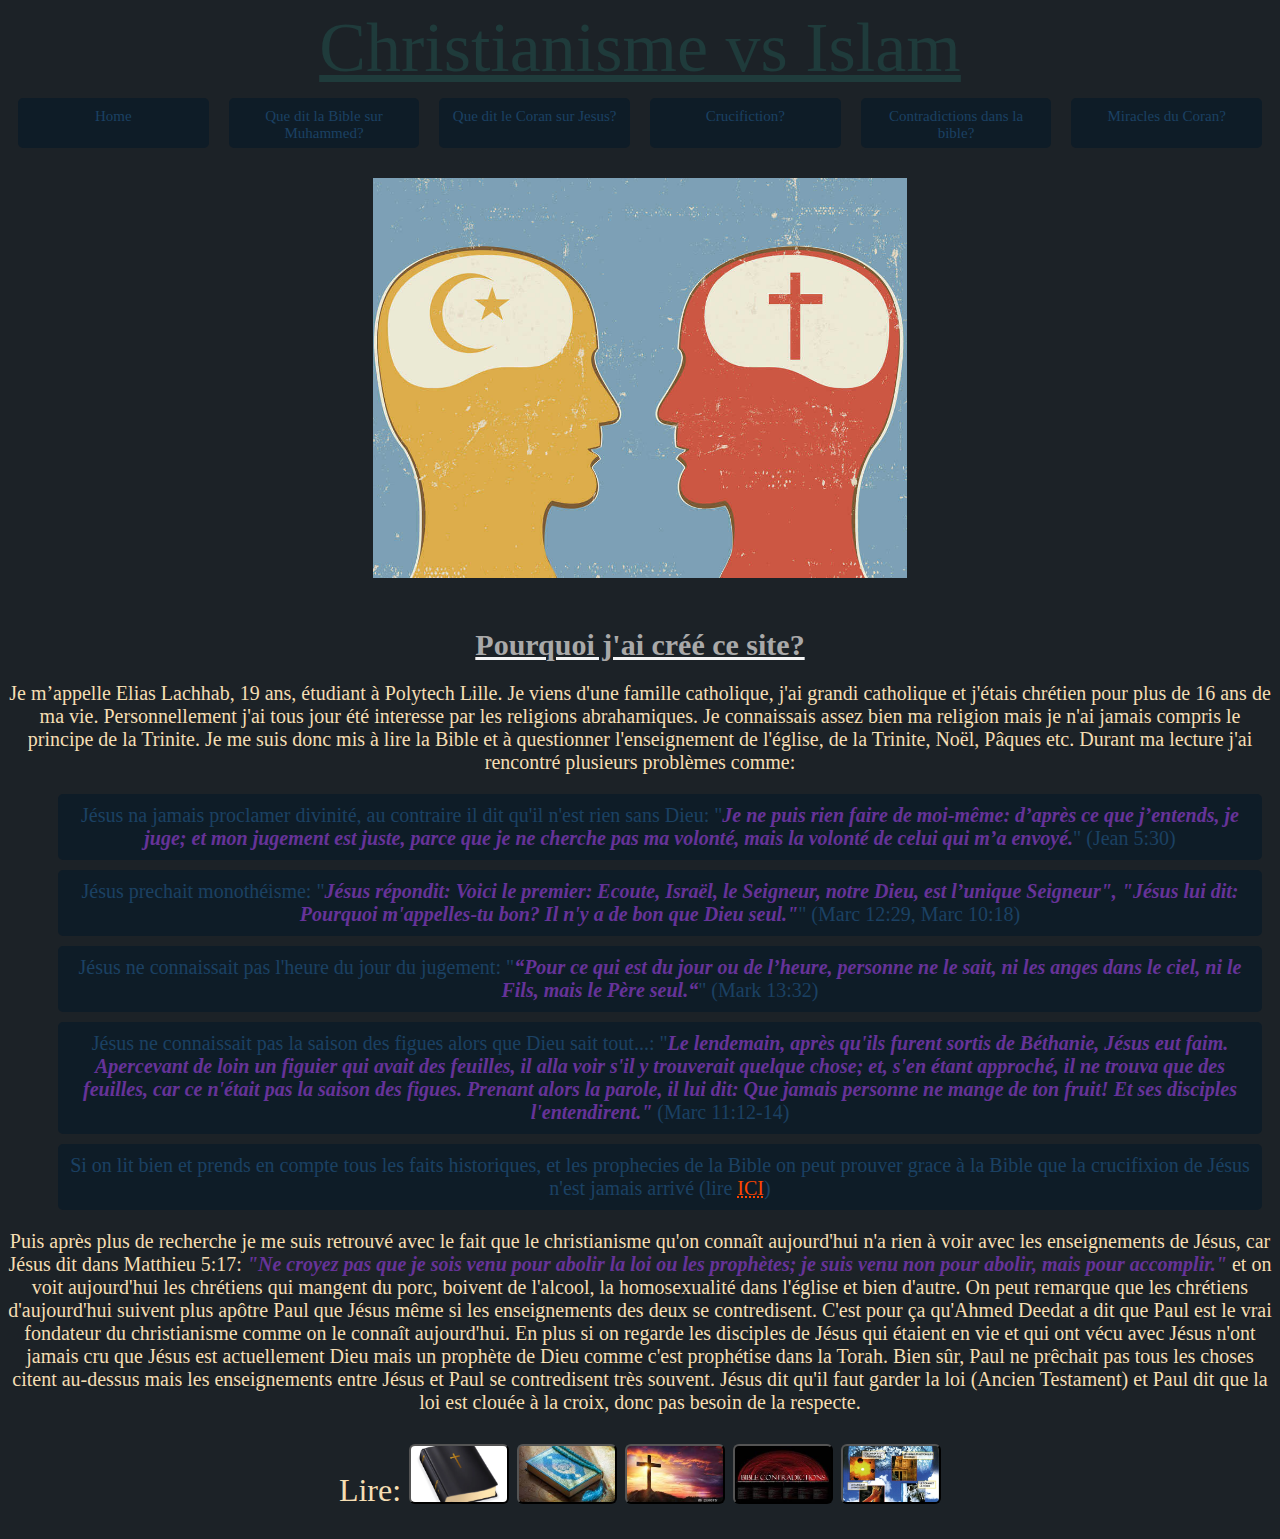
==== index.html @ a9f88259 "Rename home.html to index.html" ====
<!DOCTYPE html> 

<html xmlns="http://www.w3.org/1999/xhtml" xml:lang="fr" lang="fr">

	<head>
		<meta charset="UTF-8"/> 
		<title>Home</title>
		<meta name="author" content="Lachhab ELias"/>
		<meta name="keywords" content="jesus mohammed mohamed dans la bible John 14:16 Song of Solomon 5:16 Islam vs Christianisme Paul "/>
		<link rel="stylesheet" href="./style/home.css">
		<script src="./script/script.js"></script>
	</head>
	
	<body id="home">
	</body>

</html>
---- style/home.css ----
/*balises*/
form{ display:inline-block}
body{
    background-color:#1c2227;
    font-size: 15px
}
header{
    font-size: 70px;
    text-align: center;
    text-decoration: underline;
    color: rgb(31, 59, 59);
}
figure{
    display: flex;
    justify-content: center;
	align-items: center;  
}
img{
    height:400px;
}
nav{
    display: flex;
    justify-content: center;
	align-items: center;  
}

li{
    background-color: #0e1c27;
    border: solid 5px #0e1c27;
    border-radius: 5px ;
    color:#1b4163;
    text-align: center ;
    text-decoration: none;
    margin:10px;
    padding: 5px;
    list-style-type: none;
}

a{
    color:#1b4163;
    text-align: center ;
    text-decoration: none;}

footer{
    margin: 30px;
    font-size: xx-large;
}
button{
    border-radius: 6px;
    height: 60px;
    width: 100px;
}
button:hover{
    scale:1.25;
}
em:hover{
    scale: 1.25;
    transition-duration: 3s;
    color: red;
    text-decoration: underline double;
    
}
a:hover{
    font-weight: bolder;
    color: rgb(6, 149, 22);
    text-decoration: underline dotted rgb(31, 59, 59);
}
img:hover{
    scale: 1.10;
    transition-duration: 3s;
}



/*id*/
#crucifixion{
    color: orangered;
    text-decoration: underline dotted
}
#crucifiction{
    background-image:url('../images/cross.jpg');
    background-size: cover;
    background-position: center;
}
#bible{
    background-image:url('../images/bible.webp');
    background-size: cover;
    background-position: center;
}
#quran{
    background-image:url('../images/coran.jpg');
    background-size: cover;
    background-position: center;
}
#contradictions{
    background-image:url('../images/contrad.jpg');
    background-size: cover;
    background-position: center;
}
#miracles{
    background-image:url('../images/miracle.jpg');
    background-size: cover;
    background-position: center;
}

/*classi am*/

.titre{
    font-size: 30px;
    text-align: center;
    color:darkgray;
    margin-top: 50px;
    text-decoration: underline whitesmoke;
}
.intro{
    font-family: 'Comic Sans MS';
    text-align: center;
}
.text{
    text-align: center;
    color: wheat;
    border: thin 7px blue;
    font-size: 20px
}
.citation{
    color: rebeccapurple;
    font-style:italic;
    font-weight: bold
}
.nav{
    width:180px;
    height:30px;
    display: inline-block;
}
.nav:hover{
    scale: 1.25;
}
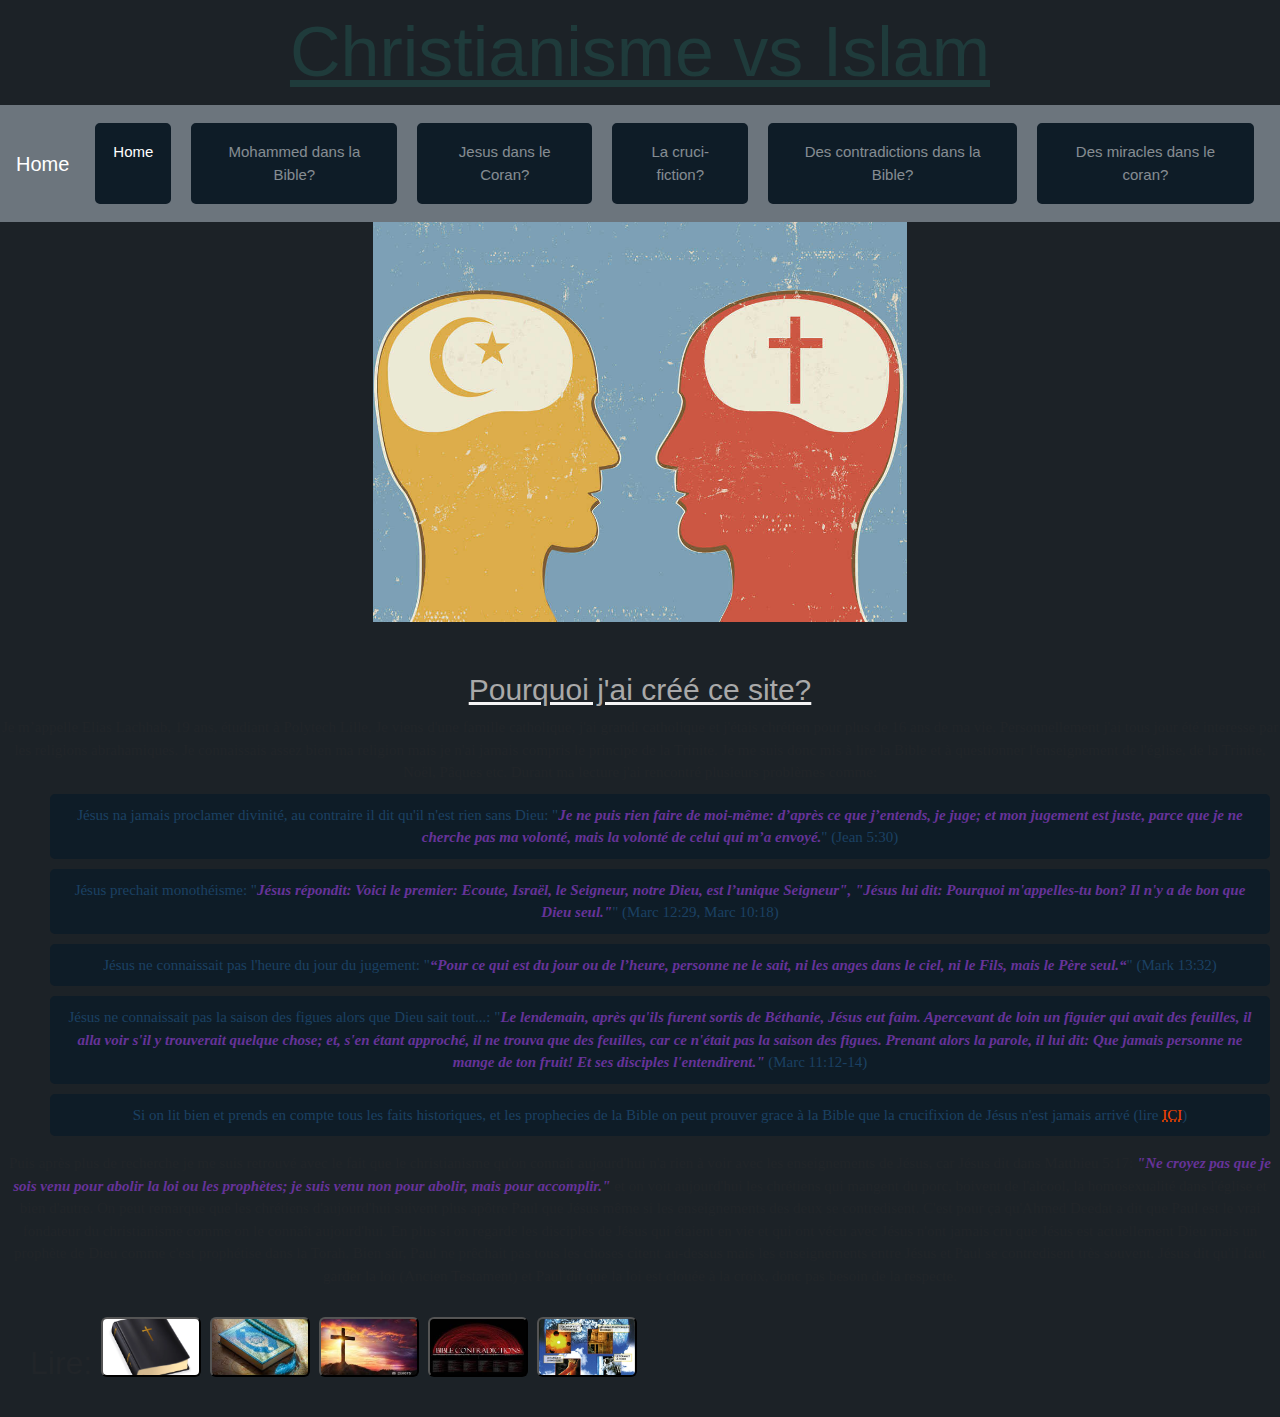
==== commit c5aa21ba: "Add files via upload" ====
--- a/index.html
+++ b/index.html
@@ -4,14 +4,17 @@
 
 	<head>
 		<meta charset="UTF-8"/> 
+    	<link rel="stylesheet" href="https://cdn.jsdelivr.net/npm/bootstrap@4.0.0/dist/css/bootstrap.min.css" integrity="sha384-Gn5384xqQ1aoWXA+058RXPxPg6fy4IWvTNh0E263XmFcJlSAwiGgFAW/dAiS6JXm" crossorigin="anonymous">
 		<title>Home</title>
 		<meta name="author" content="Lachhab ELias"/>
 		<meta name="keywords" content="jesus mohammed mohamed dans la bible John 14:16 Song of Solomon 5:16 Islam vs Christianisme Paul "/>
+    	<meta name="viewport">
 		<link rel="stylesheet" href="./style/home.css">
 		<script src="./script/script.js"></script>
-	</head>
+		</head>
 	
 	<body id="home">
+		
 	</body>
 
 </html>
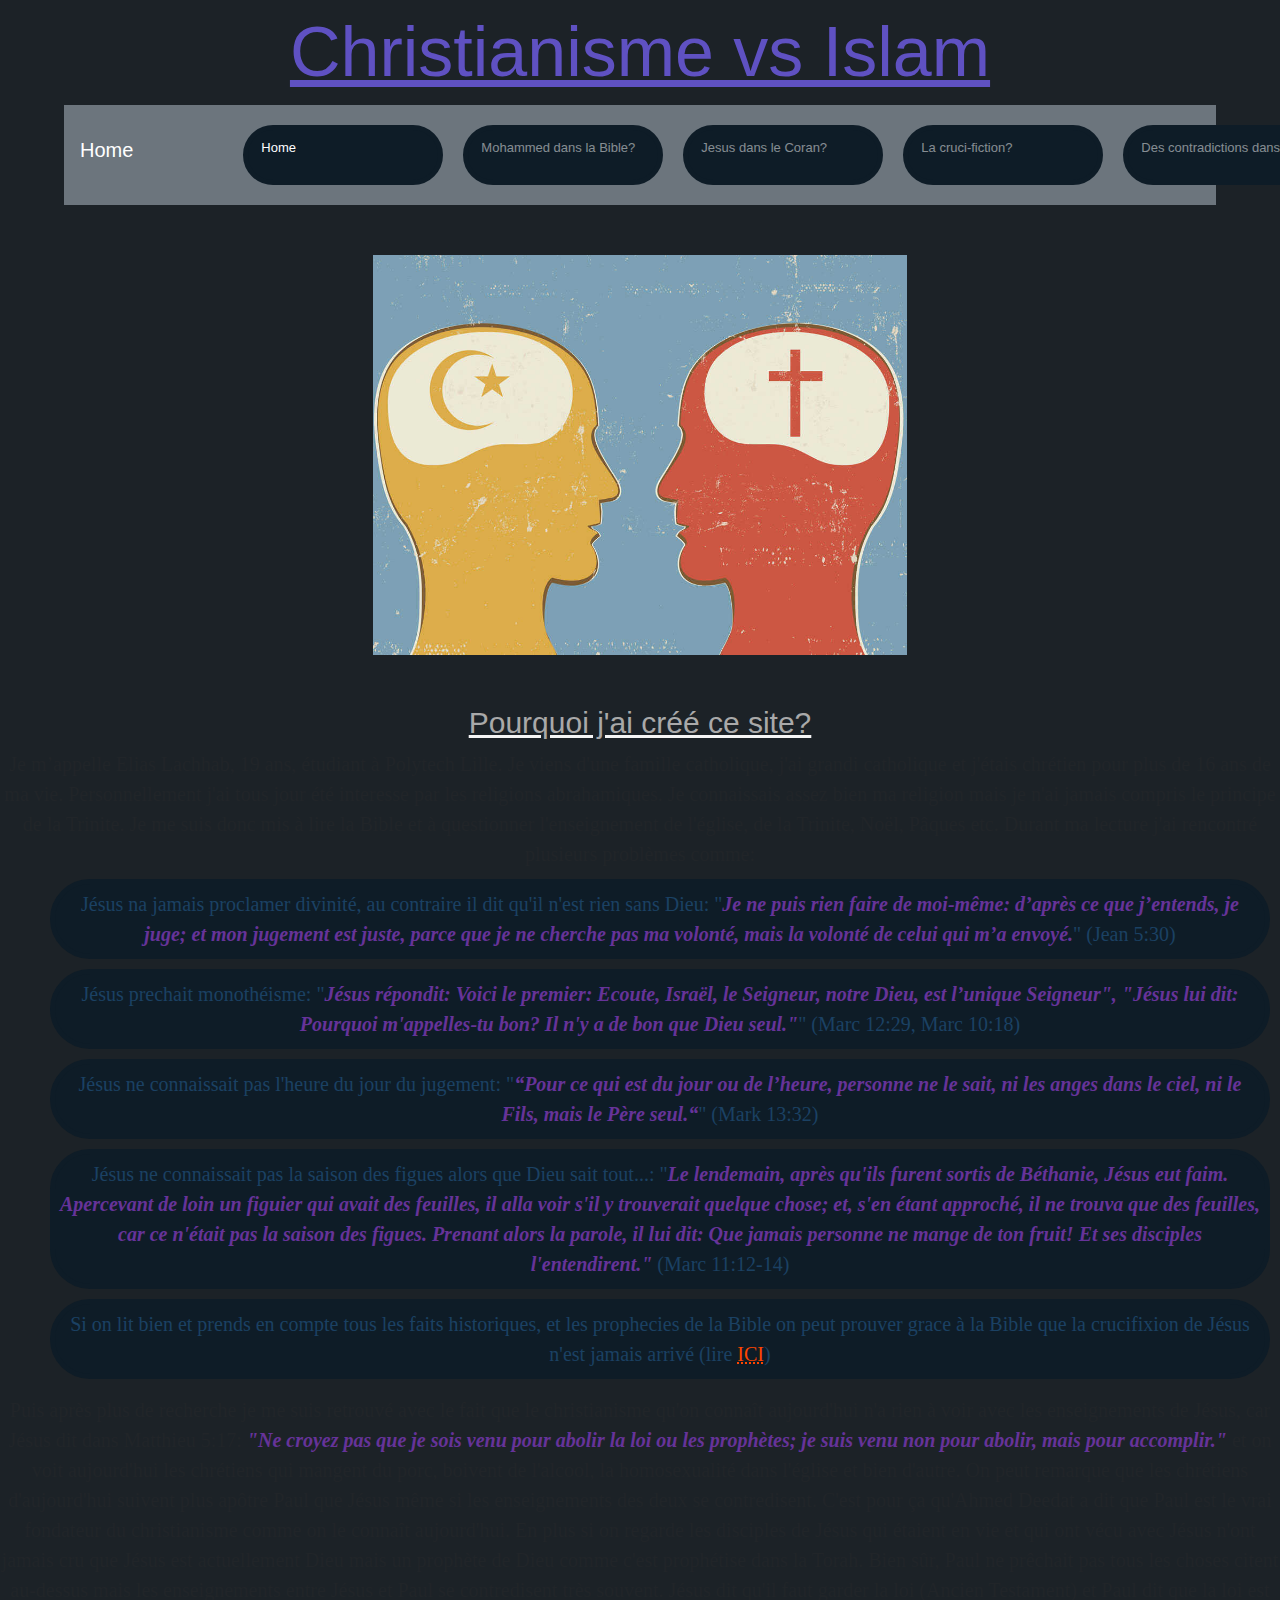
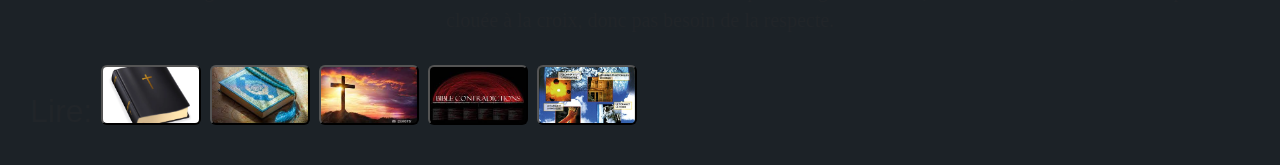
==== commit 36d9ca65: "Add files via upload" ====
--- a/index.html
+++ b/index.html
@@ -14,7 +14,8 @@
 		</head>
 	
 	<body id="home">
-		
+		<script src="https://code.jquery.com/jquery-1.12.4.min.js" integrity="sha384-nvAa0+6Qg9clwYCGGPpDQLVpLNn0fRaROjHqs13t4Ggj3Ez50XnGQqc/r8MhnRDZ" crossorigin="anonymous"></script>
+		<script src="https://cdn.jsdelivr.net/npm/bootstrap@3.4.1/dist/js/bootstrap.min.js" integrity="sha384-aJ21OjlMXNL5UyIl/XNwTMqvzeRMZH2w8c5cRVpzpU8Y5bApTppSuUkhZXN0VxHd" crossorigin="anonymous"></script>
 	</body>
 
 </html>
--- a/style/home.css
+++ b/style/home.css
@@ -1,14 +1,16 @@
 /*balises*/
-form{ display:inline-block}
+form{ display:inline-block;
+}
 body{
     background-color:#1c2227;
-    font-size: 15px
+    font-size: 20px;
+    
 }
 header{
     font-size: 70px;
     text-align: center;
     text-decoration: underline;
-    color: rgb(31, 59, 59);
+    color: rgb(95, 81, 194);
 }
 figure{
     display: flex;
@@ -18,16 +20,11 @@
 img{
     height:400px;
 }
-nav{
-    display: flex;
-    justify-content: center;
-	align-items: center;  
-}
 
 li{
     background-color: #0e1c27;
     border: solid 5px #0e1c27;
-    border-radius: 5px ;
+    border-radius: 40px ;
     color:#1b4163;
     text-align: center ;
     text-decoration: none;
@@ -73,6 +70,9 @@
 
 
 /*id*/
+#nav{
+    border-radius: 0px;
+}
 #crucifixion{
     color: orangered;
     text-decoration: underline dotted
@@ -104,6 +104,35 @@
 }
 
 /*classi am*/
+.navbar{
+    width:90%;
+    min-height:100px;
+    margin: auto;
+}
+
+.nav-item{
+    width:200px;
+    height:60px;
+    margin: 10px;
+}
+
+.nav-item:nth-of-type(5){
+    width:235px;
+}
+.navbar-brand{
+    width:200px;
+    height:50px;
+    text-align: left;
+    margin-right: 100px;
+}
+.nav-link{
+    width: 210px;
+    height:50px;
+    font-size: 13px;
+    text-align: left;
+    position: relative;
+    bottom: 5px
+}
 
 .titre{
     font-size: 30px;
@@ -127,11 +156,45 @@
     font-style:italic;
     font-weight: bold
 }
-.nav{
-    width:180px;
-    height:30px;
-    display: inline-block;
-}
-.nav:hover{
-    scale: 1.25;
+.navbar{
+    width:90%;
+    min-height:100px;
+    margin: auto;
+    margin-bottom: 50px;
+    text-align: left;
+}
+
+.nav-item{
+    width:200px;
+    height:60px;
+    margin: 10px;
+}
+
+.nav-item:nth-of-type(5){
+    width:235px;
+}
+.navbar-brand{
+    width:200px;
+    height:50px;
+    text-align: left;
+    margin-right: 100px;
+}
+
+.nav-link{
+    width: 210px;
+    height:50px;
+    font-size: 13px;
+    text-align: left;
+}
+
+.navbar-toggler .icon-bar {
+  margin: 7px;
+  display: block;
+  width: 22px;
+  height: 1px;
+  background-color: #cccccc;
+  border-radius: 1px;
+}
+.navbar-collapse.in {
+    display: block !important;
 }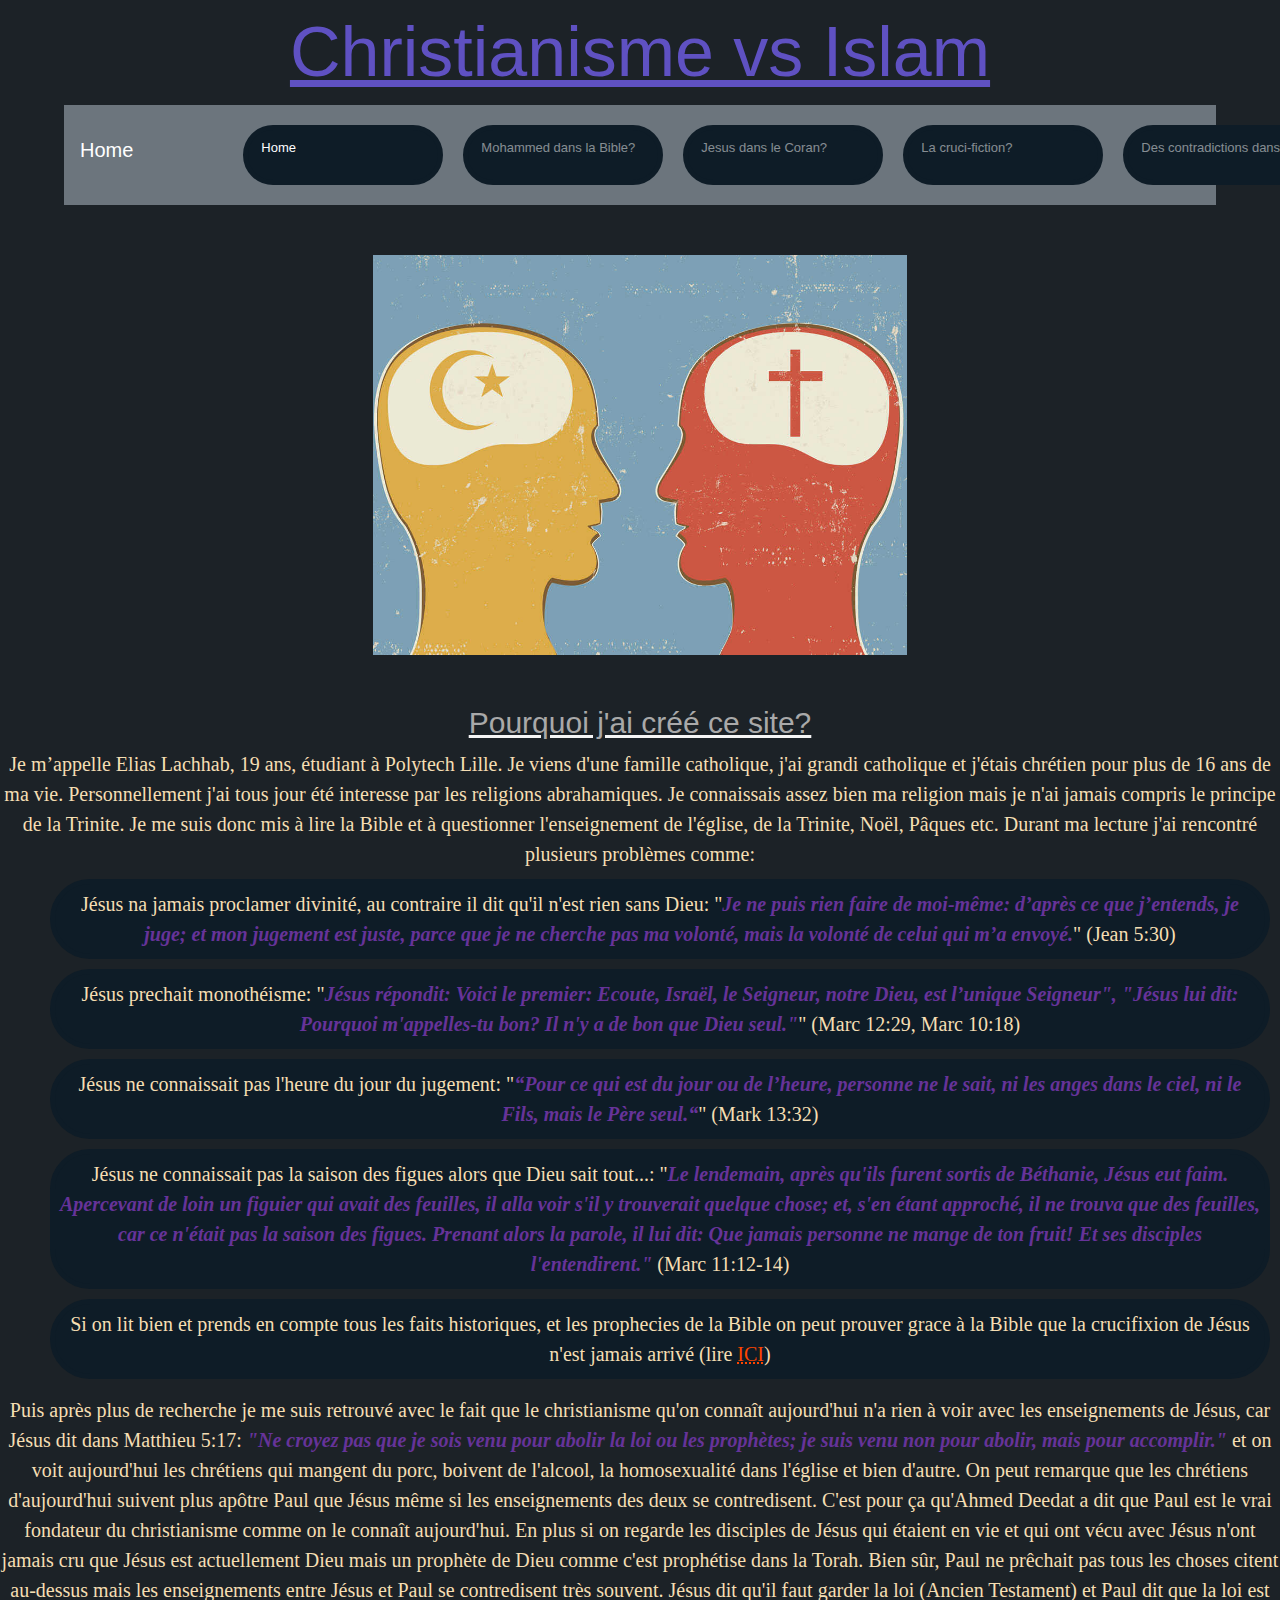
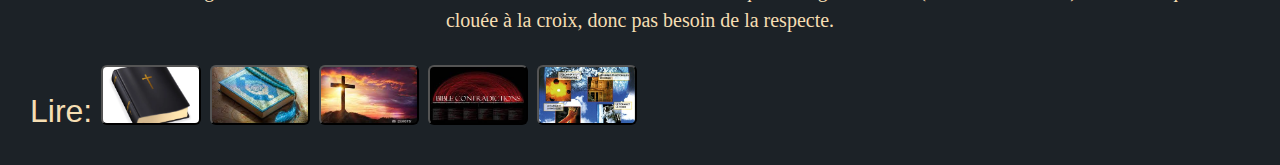
==== commit 60fb0729: "Add files via upload" ====
--- a/index.html
+++ b/index.html
@@ -16,6 +16,8 @@
 	<body id="home">
 		<script src="https://code.jquery.com/jquery-1.12.4.min.js" integrity="sha384-nvAa0+6Qg9clwYCGGPpDQLVpLNn0fRaROjHqs13t4Ggj3Ez50XnGQqc/r8MhnRDZ" crossorigin="anonymous"></script>
 		<script src="https://cdn.jsdelivr.net/npm/bootstrap@3.4.1/dist/js/bootstrap.min.js" integrity="sha384-aJ21OjlMXNL5UyIl/XNwTMqvzeRMZH2w8c5cRVpzpU8Y5bApTppSuUkhZXN0VxHd" crossorigin="anonymous"></script>
+		<script async src="https://pagead2.googlesyndication.com/pagead/js/adsbygoogle.js?client=ca-pub-3442590454964098"
+		crossorigin="anonymous"></script>
 	</body>
 
 </html>
--- a/style/home.css
+++ b/style/home.css
@@ -1,5 +1,8 @@
 /*balises*/
 form{ display:inline-block;
+}
+div{
+    color: wheat;
 }
 body{
     background-color:#1c2227;
@@ -25,7 +28,7 @@
     background-color: #0e1c27;
     border: solid 5px #0e1c27;
     border-radius: 40px ;
-    color:#1b4163;
+    color:wheat;
     text-align: center ;
     text-decoration: none;
     margin:10px;
@@ -197,4 +200,4 @@
 }
 .navbar-collapse.in {
     display: block !important;
-}+}
